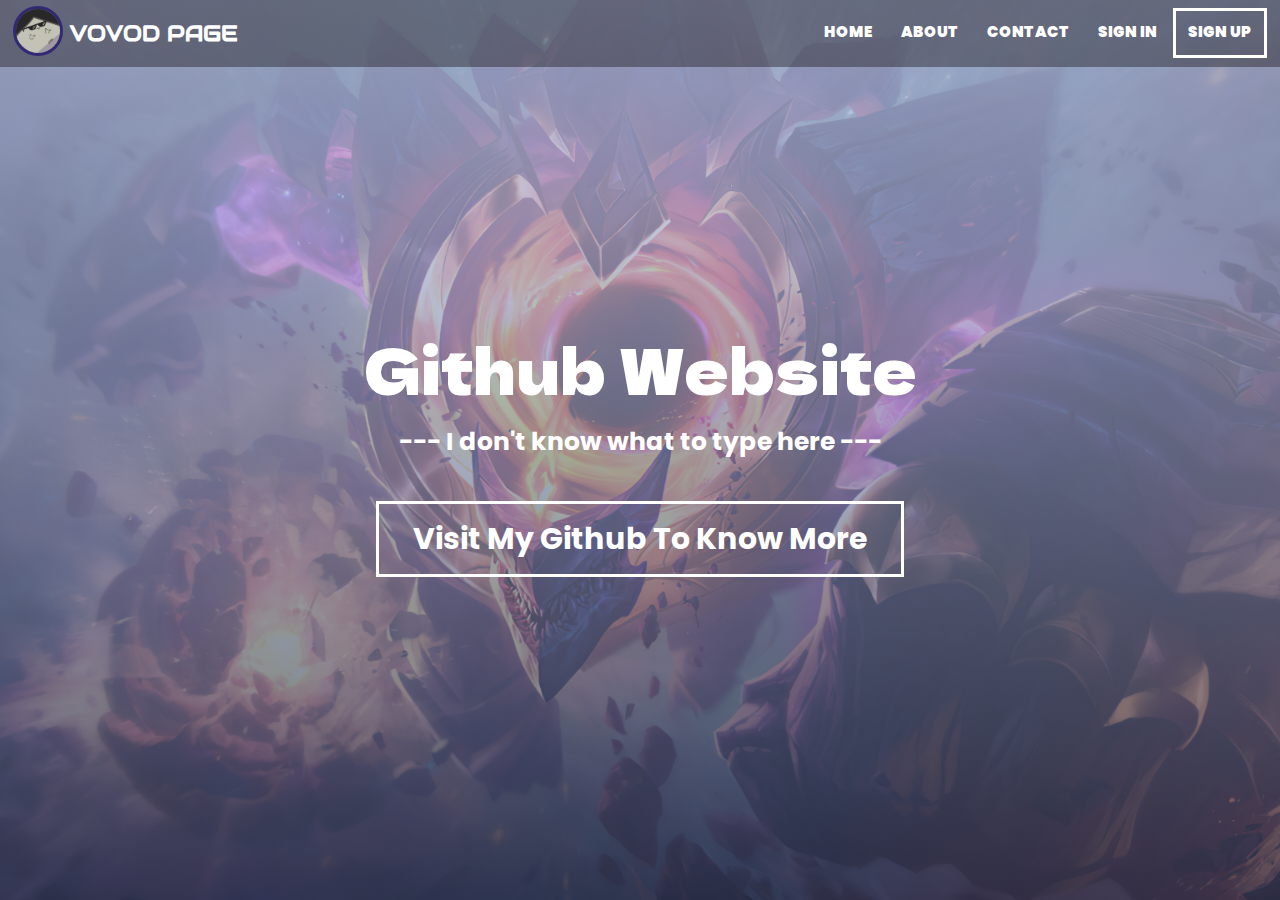
==== index.html @ fd6dd3f2 "js-for-background-changing" ====
<!DOCTYPE html>
<html lang="en">

<head>
    <meta charset="utf-8">
    <meta http-equiv="X-UA-Compatible" content="IE=edge">
    <meta name="viewport" content="width=device-width, initial-scale=1">

    <title>VOVOD PAGE </title>
    <link rel="icon" type="image/x-icon" href="images/logo.ico">

    <link rel="stylesheet" href="css/styles.css">
    <link rel="stylesheet" href="https://fonts.googleapis.com/css?family=Audiowide">
    <link rel="stylesheet" href="https://fonts.googleapis.com/css?family=Poppins">
    <link rel="stylesheet" href="https://fonts.googleapis.com/css?family=Dela+Gothic+One">
    <link href="https://maxcdn.bootstrapcdn.com/font-awesome/4.2.0/css/font-awesome.min.css" rel="stylesheet">
</head>

<body onload="getBg()">
    <section class="header" id="header">
        <nav class="nav-header">
            <a href="index.html" class="nav-img"><img src="images/logo.png"></a>
            <a href="index.html" style="font-family: Audiowide;" class="nav-text"> VOVOD PAGE </a>
            <div class="nav-links" id="navLinks">
                <i class="fa fa-times" onclick="hideMenu()"></i>

                <ul style="font-family: Poppins;">
                    <li><a href="index.html">HOME</a></li>
                    <li>
                        <a href="https://github.com/vovod">ABOUT</a>
                        <!-- <a class="nav-about-hide" href="https://github.com/vovod">facebook</a> -->
                    </li>
                    <li class="nav-contact"><a href="https://www.facebook.com/nhdvovod">CONTACT</a></li>
                    <li class="nav-signin"><a href="signin.html">SIGN IN</a></li>
                    <li class="nav-signup"><a href="signup.html">SIGN UP</a></li>
                </ul>
            </div>
            <i class="fa fa-bars" onclick="showMenu()"></i>
        </nav>
        <div class="text-box" style="font-family: Poppins;">
            <h1 style="font-family: Dela Gothic One;">Github Website</h1>
            <p onclick="changeBg()">
                <span>
                    --- I don't know what to type here ---
                </span>
            </p>
            <a href="https://github.com/vovod" class="hero-btn">Visit My Github To Know More</a>
        </div>
    </section>

</body>
<script src="script.js"></script>

</html>
---- css/styles.css ----
* {
    margin: 0;
    padding: 0;
    box-sizing: border-box;
}

.header {
    min-height: 100vh;
    width: 100%;
    /* background-image: linear-Gradient(rgba(206, 214, 247, 0.7), rgba(51, 57, 81, 0.7)), url(../images/background/0.jpg); */
    background-position: center;
    background-size: cover;
    position: relative;
}

.center {
    display: block;
    margin-left: auto;
    margin-right: auto;
    width: 50%;
}

nav {
    display: flex;
    padding: 0.5% 1%;
    justify-content: space-between;
    align-items: center;
}

.nav-header {
    background: rgba(22, 17, 17, 0.4);
}

.nav-text {
    text-decoration: none;
    color: #fff;
    font-weight: 600;
    font-size: 22px;
    margin-left: 7px;
}

.nav-text:hover {
    color: #011845;
    /* transition: 0.5s; */
}

nav img {
    width: 50px;
    height: 50px;
    border-radius: 50%;
    border: 3px solid #322974;
}

.nav-links {
    flex: 1;
    text-align: right;
}

.nav-links ul li {
    list-style: none;
    display: inline-block;
    padding: 8px 12px;
    position: relative;
}

.nav-links ul li a {
    color: #fff;
    text-decoration: none;
    font-size: 15px;
    font-weight: 1000;
}

.nav-links ul li::after {
    content: '';
    width: 0%;
    height: 3px;
    background: #c0706b;
    display: block;
    margin: auto;
    transition: 0.5s;
}

.nav-links ul li:hover::after {
    width: 100%;
}

.nav-signup {
    border: 3px solid #fff;
    /* border-radius: 10px; */
}

.text-box {
    width: 90%;
    color: #fff;
    position: absolute;
    top: 50%;
    left: 50%;
    transform: translate(-50%, -50%);
    text-align: center;
}

.text-box h1 {
    font-size: 62px;
    font-weight: 500;
}

.text-box p {
    margin: 10px 0 40px;
    font-size: 25px;
    font-weight: 700;
    color: #fff;
    cursor: pointer;
}

.text-box p:hover span {
    font-weight: 700;
    display: none;
}

.text-box p:hover::before {
    content: "--- Click Here To Change Background ---";
    color: rgb(255, 255, 255)
}

.hero-btn {
    display: inline-block;
    text-decoration: none;
    color: #fff;
    border: 3px solid #fff;
    padding: 12px 34px;
    font-size: 30px;
    background: transparent;
    position: relative;
    cursor: pointer;
    font-weight: 700;
}

.hero-btn:hover {
    border: 3px solid #ffffff;
    background: rgba(75, 75, 75, 0.5);
    transition: 1.5s;
}

nav .fa {
    display: none;
}

.bg-color {
    background-color: #ffffff;
    text-align: center;
    font-family: Poppins;
    position: absolute;
}

@media (max-width: 700px) {

    /* nav image {
        width: 10px;
        height: 10px;
        border-radius: 50%;
        border: 5px solid #736f93;
    } */

    .nav-text {
        flex: 1;
        text-decoration: none;
        color: #fff;
        font-weight: 600;
        font-size: 25px;
        margin-left: 7px;
        /* margin-right: 700px; */
    }

    .text-box h1 {
        font-size: 30px;
    }

    .text-box p {
        font-size: 15px;
    }

    .hero-btn {
        font-size: 15px;
        padding: 10px 25px;
    }

    .nav-links ul li {
        display: block;
    }

    .nav-links {
        display: none;
        /* transform: translate(9999px); */
        position: absolute;
        background: #011845;
        height: 100vh;
        width: 150px;
        top: 0;
        right: -150px;
        text-align: center;
        z-index: 2;
        transition: 1s;
    }

    nav .fa {
        display: block;
        color: #fff;
        margin: 10px;
        font-size: 22px;
        cursor: pointer;
    }

    .nav-links ul {
        padding: 20px;
    }
}
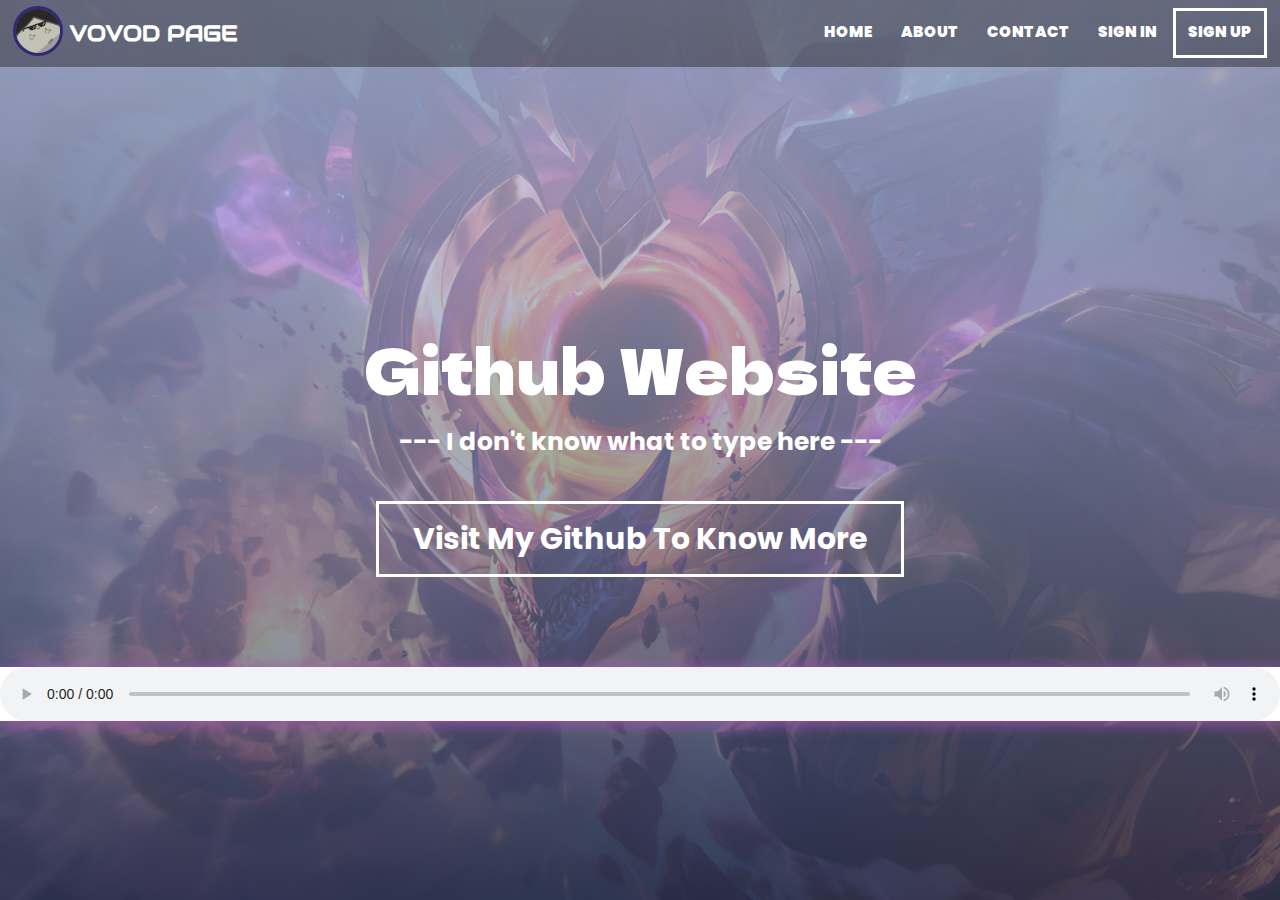
==== commit 453f64c9: "audio-rhyder" ====
--- a/index.html
+++ b/index.html
@@ -14,9 +14,11 @@
     <link rel="stylesheet" href="https://fonts.googleapis.com/css?family=Poppins">
     <link rel="stylesheet" href="https://fonts.googleapis.com/css?family=Dela+Gothic+One">
     <link href="https://maxcdn.bootstrapcdn.com/font-awesome/4.2.0/css/font-awesome.min.css" rel="stylesheet">
+    <!-- <audio id="my_audio" src="rhyderrrr.mp3" loop="loop" muted></audio> -->
 </head>
 
 <body onload="getBg()">
+
     <section class="header" id="header">
         <nav class="nav-header">
             <a href="index.html" class="nav-img"><img src="images/logo.png"></a>
@@ -46,6 +48,9 @@
             </p>
             <a href="https://github.com/vovod" class="hero-btn">Visit My Github To Know More</a>
         </div>
+        <audio controls autoplay loop preload="metadata" class="audio" id="audio">
+            <source src="rhyderrrr.mp3" type="audio/mpeg">
+        </audio>
     </section>
 
 </body>
--- a/css/styles.css
+++ b/css/styles.css
@@ -3,6 +3,7 @@
     padding: 0;
     box-sizing: border-box;
 }
+
 
 .header {
     min-height: 100vh;
@@ -152,7 +153,24 @@
     position: absolute;
 }
 
+audio:hover,
+audio:focus,
+audio:active {
+    box-shadow: 15px 15px 20px 0px rgba(194, 6, 6, 0.4);
+}
+
+audio {
+    background-color: #fff;
+    margin-top: 600px;
+    width: 100%;
+    transition: all 0.5s linear;
+    box-shadow: 2px 2px 14px 0px #a154b2;
+}
+
 @media (max-width: 700px) {
+    .audio {
+        display: none;
+    }
 
     /* nav image {
         width: 10px;
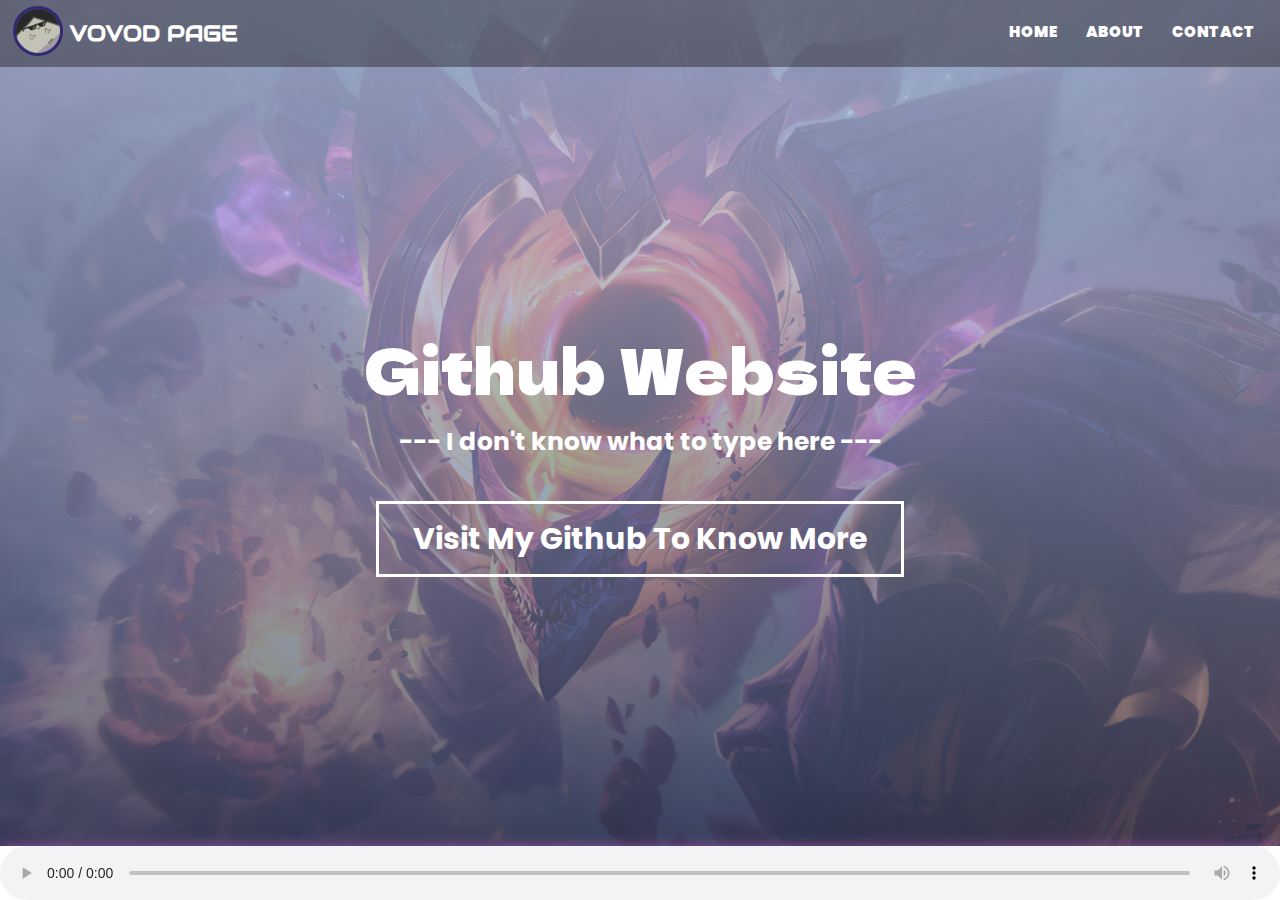
==== commit 1d319de1: "hide-signin-signup" ====
--- a/index.html
+++ b/index.html
@@ -1,59 +1,63 @@
-<!DOCTYPE html>
-<html lang="en">
-
-<head>
-    <meta charset="utf-8">
-    <meta http-equiv="X-UA-Compatible" content="IE=edge">
-    <meta name="viewport" content="width=device-width, initial-scale=1">
-
-    <title>VOVOD PAGE </title>
-    <link rel="icon" type="image/x-icon" href="images/logo.ico">
-
-    <link rel="stylesheet" href="css/styles.css">
-    <link rel="stylesheet" href="https://fonts.googleapis.com/css?family=Audiowide">
-    <link rel="stylesheet" href="https://fonts.googleapis.com/css?family=Poppins">
-    <link rel="stylesheet" href="https://fonts.googleapis.com/css?family=Dela+Gothic+One">
-    <link href="https://maxcdn.bootstrapcdn.com/font-awesome/4.2.0/css/font-awesome.min.css" rel="stylesheet">
-    <!-- <audio id="my_audio" src="rhyderrrr.mp3" loop="loop" muted></audio> -->
-</head>
-
-<body onload="getBg()">
-
-    <section class="header" id="header">
-        <nav class="nav-header">
-            <a href="index.html" class="nav-img"><img src="images/logo.png"></a>
-            <a href="index.html" style="font-family: Audiowide;" class="nav-text"> VOVOD PAGE </a>
-            <div class="nav-links" id="navLinks">
-                <i class="fa fa-times" onclick="hideMenu()"></i>
-
-                <ul style="font-family: Poppins;">
-                    <li><a href="index.html">HOME</a></li>
-                    <li>
-                        <a href="https://github.com/vovod">ABOUT</a>
-                        <!-- <a class="nav-about-hide" href="https://github.com/vovod">facebook</a> -->
-                    </li>
-                    <li class="nav-contact"><a href="https://www.facebook.com/nhdvovod">CONTACT</a></li>
-                    <li class="nav-signin"><a href="signin.html">SIGN IN</a></li>
-                    <li class="nav-signup"><a href="signup.html">SIGN UP</a></li>
-                </ul>
-            </div>
-            <i class="fa fa-bars" onclick="showMenu()"></i>
-        </nav>
-        <div class="text-box" style="font-family: Poppins;">
-            <h1 style="font-family: Dela Gothic One;">Github Website</h1>
-            <p onclick="changeBg()">
-                <span>
-                    --- I don't know what to type here ---
-                </span>
-            </p>
-            <a href="https://github.com/vovod" class="hero-btn">Visit My Github To Know More</a>
-        </div>
-        <audio controls autoplay loop preload="metadata" class="audio" id="audio">
-            <source src="rhyderrrr.mp3" type="audio/mpeg">
-        </audio>
-    </section>
-
-</body>
-<script src="script.js"></script>
-
+<!DOCTYPE html>
+<html lang="en">
+
+<head>
+    <meta charset="utf-8">
+    <meta http-equiv="X-UA-Compatible" content="IE=edge">
+    <meta name="viewport" content="width=device-width, initial-scale=1">
+
+    <title>VOVOD PAGE </title>
+    <link rel="icon" type="image/x-icon" href="images/logo.ico">
+
+    <link rel="stylesheet" href="css/styles.css">
+    <link rel="stylesheet" href="https://fonts.googleapis.com/css?family=Audiowide">
+    <link rel="stylesheet" href="https://fonts.googleapis.com/css?family=Poppins">
+    <link rel="stylesheet" href="https://fonts.googleapis.com/css?family=Dela+Gothic+One">
+    <link href="https://maxcdn.bootstrapcdn.com/font-awesome/4.2.0/css/font-awesome.min.css" rel="stylesheet">
+    <!-- <audio id="my_audio" src="rhyder.mp3" loop="loop" muted></audio> -->
+</head>
+
+<body onload="getBg()">
+
+    <section class="header" id="header">
+        <nav class="nav-header">
+            <a href="index.html" class="nav-img"><img src="images/logo.png"></a>
+            <a href="index.html" style="font-family: Audiowide;" class="nav-text"> VOVOD PAGE </a>
+            <div class="nav-links" id="navLinks">
+                <i class="fa fa-times" onclick="hideMenu()"></i>
+
+                <ul style="font-family: Poppins;">
+                    <li><a href="index.html">HOME</a></li>
+                    <li>
+                        <a href="https://github.com/vovod">ABOUT</a>
+                        <!-- <a class="nav-about-hide" href="https://github.com/vovod">facebook</a> -->
+                    </li>
+                    <li class="nav-contact"><a href="https://www.facebook.com/nhdvovod">CONTACT</a></li>
+                    <!-- <li class="nav-signin"><a href="signin.html">SIGN IN</a></li>
+                    <li class="nav-signup"><a href="signup.html">SIGN UP</a></li> -->
+                </ul>
+            </div>
+            <i class="fa fa-bars" onclick="showMenu()"></i>
+        </nav>
+        <div class="text-box" style="font-family: Poppins;">
+            <h1 style="font-family: Dela Gothic One;">Github Website</h1>
+            <p onclick="changeBg()">
+                <span>
+                    --- I don't know what to type here ---
+                </span>
+            </p>
+            <a href="https://github.com/vovod" class="hero-btn">Visit My Github To Know More</a>
+        </div>
+        <audio controls autoplay loop preload="metadata" class="audio" id="audio">
+            <source src="rhyder.mp3" type="audio/mpeg">
+        </audio>
+    </section>
+
+</body>
+<script src="script.js">
+    // music
+    let vid = document.getElementById("audio");
+    vid.volume = 0.85;
+</script>
+
 </html>--- a/css/styles.css
+++ b/css/styles.css
@@ -160,8 +160,9 @@
 }
 
 audio {
+    position: fixed;
+    bottom: 0;
     background-color: #fff;
-    margin-top: 600px;
     width: 100%;
     transition: all 0.5s linear;
     box-shadow: 2px 2px 14px 0px #a154b2;
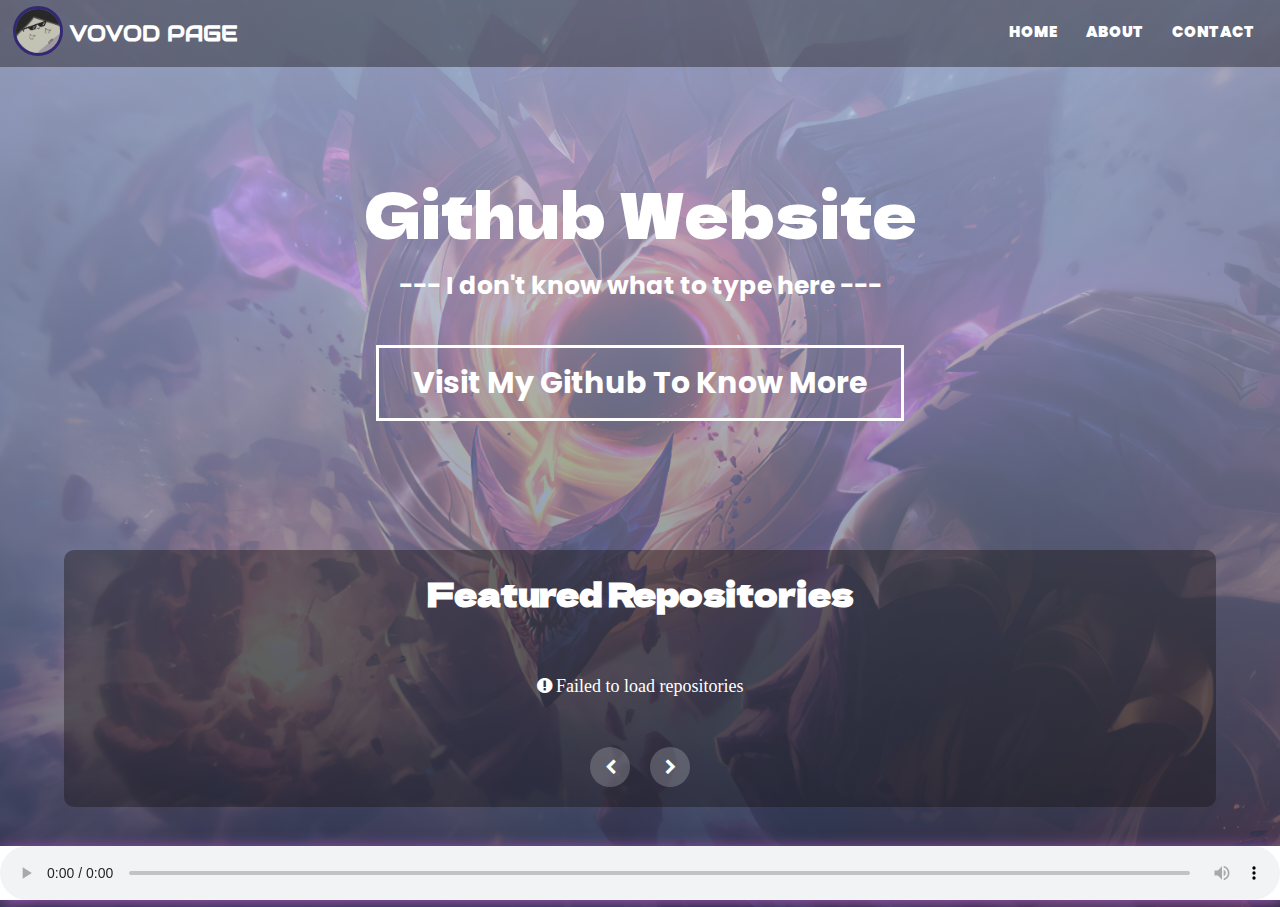
==== commit 16b89a6b: "add repos to page" ====
--- a/index.html
+++ b/index.html
@@ -39,25 +39,44 @@
             </div>
             <i class="fa fa-bars" onclick="showMenu()"></i>
         </nav>
-        <div class="text-box" style="font-family: Poppins;">
-            <h1 style="font-family: Dela Gothic One;">Github Website</h1>
-            <p onclick="changeBg()">
-                <span>
-                    --- I don't know what to type here ---
-                </span>
-            </p>
-            <a href="https://github.com/vovod" class="hero-btn">Visit My Github To Know More</a>
+        
+        <div class="header-content">
+            <div class="text-box" style="font-family: Poppins;">
+                <h1 style="font-family: Dela Gothic One;">Github Website</h1>
+                <p onclick="changeBg()">
+                    <span>
+                        --- I don't know what to type here ---
+                    </span>
+                </p>
+                <a href="https://github.com/vovod" class="hero-btn">Visit My Github To Know More</a>
+            </div>
+
+            <!-- Featured Repositories Section -->
+            <div class="featured-repos">
+                <h2 class="featured-title">Featured Repositories</h2>
+                <div class="repo-carousel">
+                    <div class="carousel-container">
+                        <div class="carousel-track" id="repoTrack">
+                            <!-- Repositories will be added here dynamically -->
+                            <div class="loading-repos">
+                                <i class="fa fa-spinner fa-spin"></i> Loading repositories...
+                            </div>
+                        </div>
+                    </div>
+                    <div class="carousel-nav">
+                        <button class="carousel-btn prev-btn" onclick="prevSlide()"><i class="fa fa-chevron-left"></i></button>
+                        <button class="carousel-btn next-btn" onclick="nextSlide()"><i class="fa fa-chevron-right"></i></button>
+                    </div>
+                </div>
+            </div>
         </div>
+        
         <audio controls autoplay loop preload="metadata" class="audio" id="audio">
             <source src="rhyder.mp3" type="audio/mpeg">
         </audio>
     </section>
 
 </body>
-<script src="script.js">
-    // music
-    let vid = document.getElementById("audio");
-    vid.volume = 0.85;
-</script>
+<script src="script.js"></script>
 
 </html>--- a/css/styles.css
+++ b/css/styles.css
@@ -78,7 +78,7 @@
     background: #c0706b;
     display: block;
     margin: auto;
-    transition: 0.5s;
+    transition: width 0.5s ease;
 }
 
 .nav-links ul li:hover::after {
@@ -90,14 +90,22 @@
     /* border-radius: 10px; */
 }
 
+/* Header Content Layout */
+.header-content {
+    display: flex;
+    flex-direction: column;
+    align-items: center;
+    justify-content: space-between;
+    padding-top: 100px;
+    padding-bottom: 100px;
+    min-height: calc(100vh - 60px);
+}
+
 .text-box {
     width: 90%;
     color: #fff;
-    position: absolute;
-    top: 50%;
-    left: 50%;
-    transform: translate(-50%, -50%);
     text-align: center;
+    margin-bottom: 50px;
 }
 
 .text-box h1 {
@@ -139,7 +147,7 @@
 .hero-btn:hover {
     border: 3px solid #ffffff;
     background: rgba(75, 75, 75, 0.5);
-    transition: 1.5s;
+    transition: background 1.5s ease;
 }
 
 nav .fa {
@@ -168,17 +176,152 @@
     box-shadow: 2px 2px 14px 0px #a154b2;
 }
 
+/* Featured Repositories Section */
+.featured-repos {
+    width: 90%;
+    max-width: 1200px;
+    padding: 20px;
+    background: rgba(22, 17, 17, 0.4);
+    border-radius: 10px;
+    color: #fff;
+    margin-top: 30px;
+}
+
+.featured-title {
+    text-align: center;
+    font-family: 'Dela Gothic One', sans-serif;
+    margin-bottom: 30px;
+    font-size: 32px;
+}
+
+.repo-carousel {
+    position: relative;
+}
+
+.carousel-container {
+    overflow: hidden;
+    margin-bottom: 20px;
+}
+
+.carousel-track {
+    display: flex;
+    transition: transform 0.5s ease-in-out;
+}
+
+.repo-card {
+    flex: 0 0 calc(33.333% - 20px);
+    margin: 0 10px;
+    padding: 20px;
+    background: rgba(255, 255, 255, 0.1);
+    border-radius: 8px;
+    backdrop-filter: blur(5px);
+    transition: transform 0.3s ease, box-shadow 0.3s ease;
+    box-shadow: 0 4px 10px rgba(0, 0, 0, 0.1);
+}
+
+.repo-card:hover {
+    transform: translateY(-5px);
+    box-shadow: 0 10px 20px rgba(0, 0, 0, 0.2);
+}
+
+.repo-name {
+    font-size: 18px;
+    font-weight: bold;
+    margin-bottom: 10px;
+    color: #fff;
+    text-decoration: none;
+    display: block;
+}
+
+.repo-name:hover {
+    text-decoration: underline;
+    color: #c0706b;
+}
+
+.repo-desc {
+    font-size: 14px;
+    margin-bottom: 15px;
+    opacity: 0.9;
+    height: 40px;
+    overflow: hidden;
+    text-overflow: ellipsis;
+    display: -webkit-box;
+    -webkit-line-clamp: 2;
+    line-clamp: 2;
+    -webkit-box-orient: vertical;
+}
+
+.repo-stats {
+    display: flex;
+    font-size: 14px;
+    gap: 15px;
+}
+
+.repo-stat {
+    display: flex;
+    align-items: center;
+    gap: 5px;
+}
+
+.carousel-nav {
+    display: flex;
+    justify-content: center;
+    gap: 20px;
+    margin-top: 15px;
+}
+
+.carousel-btn {
+    background: rgba(255, 255, 255, 0.2);
+    border: none;
+    color: white;
+    width: 40px;
+    height: 40px;
+    border-radius: 50%;
+    cursor: pointer;
+    font-size: 16px;
+    transition: background 0.3s ease;
+    display: flex;
+    align-items: center;
+    justify-content: center;
+}
+
+.carousel-btn:hover {
+    background: rgba(255, 255, 255, 0.3);
+}
+
+.repo-topics {
+    display: flex;
+    flex-wrap: wrap;
+    gap: 5px;
+    margin-top: 10px;
+    margin-bottom: 10px;
+}
+
+.repo-topic {
+    background: rgba(192, 112, 107, 0.7);
+    color: white;
+    font-size: 12px;
+    padding: 3px 8px;
+    border-radius: 12px;
+}
+
+.loading-repos {
+    width: 100%;
+    text-align: center;
+    padding: 30px;
+    font-size: 18px;
+}
+
+@media (max-width: 900px) {
+    .repo-card {
+        flex: 0 0 calc(50% - 20px);
+    }
+}
+
 @media (max-width: 700px) {
     .audio {
         display: none;
     }
-
-    /* nav image {
-        width: 10px;
-        height: 10px;
-        border-radius: 50%;
-        border: 5px solid #736f93;
-    } */
 
     .nav-text {
         flex: 1;
@@ -187,7 +330,6 @@
         font-weight: 600;
         font-size: 25px;
         margin-left: 7px;
-        /* margin-right: 700px; */
     }
 
     .text-box h1 {
@@ -209,7 +351,6 @@
 
     .nav-links {
         display: none;
-        /* transform: translate(9999px); */
         position: absolute;
         background: #011845;
         height: 100vh;
@@ -218,7 +359,7 @@
         right: -150px;
         text-align: center;
         z-index: 2;
-        transition: 1s;
+        transition: right 1s ease;
     }
 
     nav .fa {
@@ -232,4 +373,17 @@
     .nav-links ul {
         padding: 20px;
     }
+    
+    .repo-card {
+        flex: 0 0 calc(100% - 20px);
+    }
+    
+    .featured-title {
+        font-size: 24px;
+    }
+    
+    .header-content {
+        padding-top: 60px;
+        padding-bottom: 80px;
+    }
 }